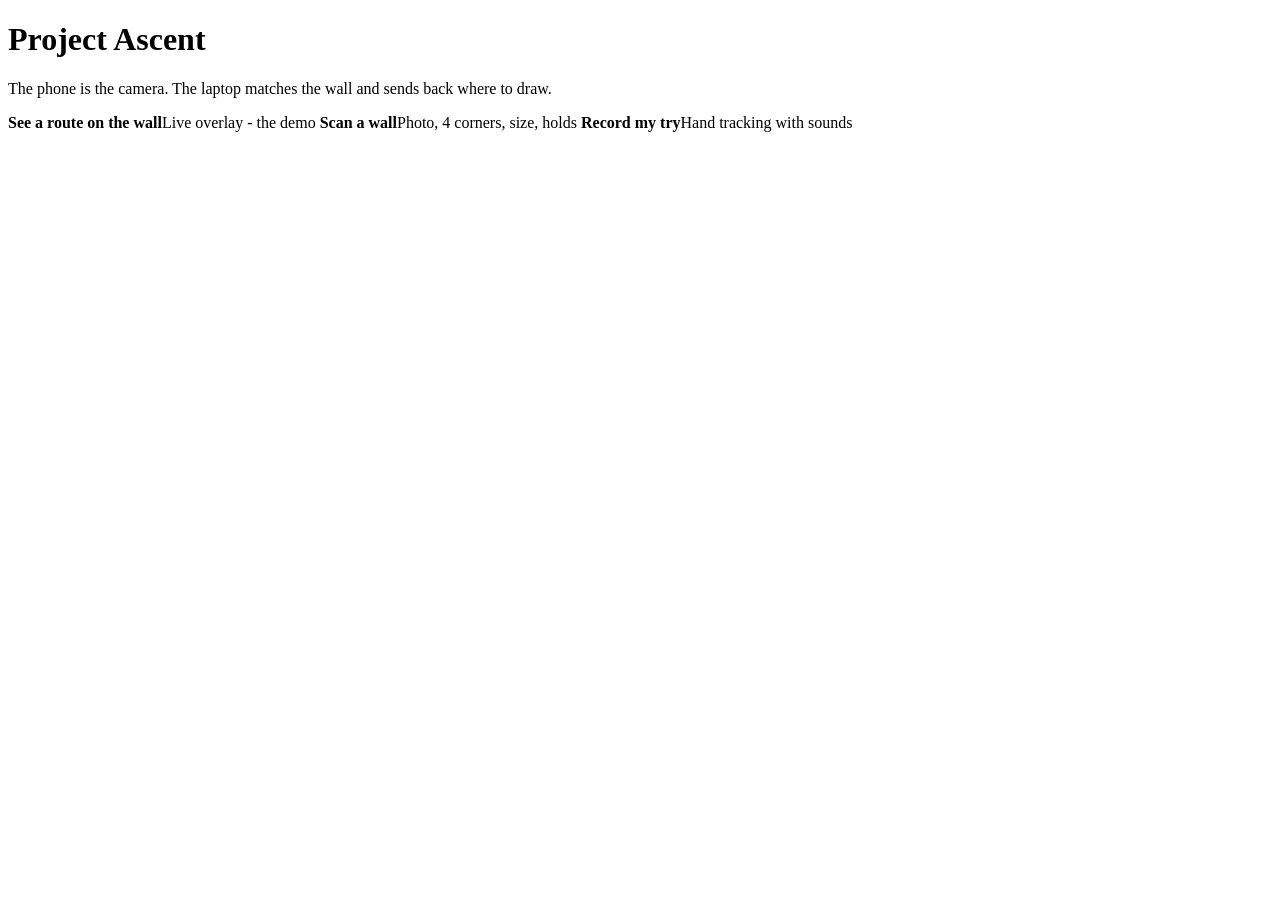
==== web/index.html @ 587008aa "Add serve and the /live phone page: the phone is the camera serve runs an HTTPS server on 0.0.0.0:84" ====
<!doctype html>
<html lang="en">
<head>
<meta charset="utf-8">
<meta name="viewport" content="width=device-width, initial-scale=1">
<title>Project Ascent</title>
<link rel="stylesheet" href="web/style.css">
</head>
<body>
<div class="page">
  <h1>Project Ascent</h1>
  <p class="muted">The phone is the camera. The laptop matches the wall and sends back where to draw.</p>
  <div class="big-links">
    <a data-page="/live"><b>See a route on the wall</b><span class="muted">Live overlay - the demo</span></a>
    <a data-page="/scan"><b>Scan a wall</b><span class="muted">Photo, 4 corners, size, holds</span></a>
    <a data-page="/track"><b>Record my try</b><span class="muted">Hand tracking with sounds</span></a>
  </div>
</div>
<script src="web/common.js"></script>
</body>
</html>
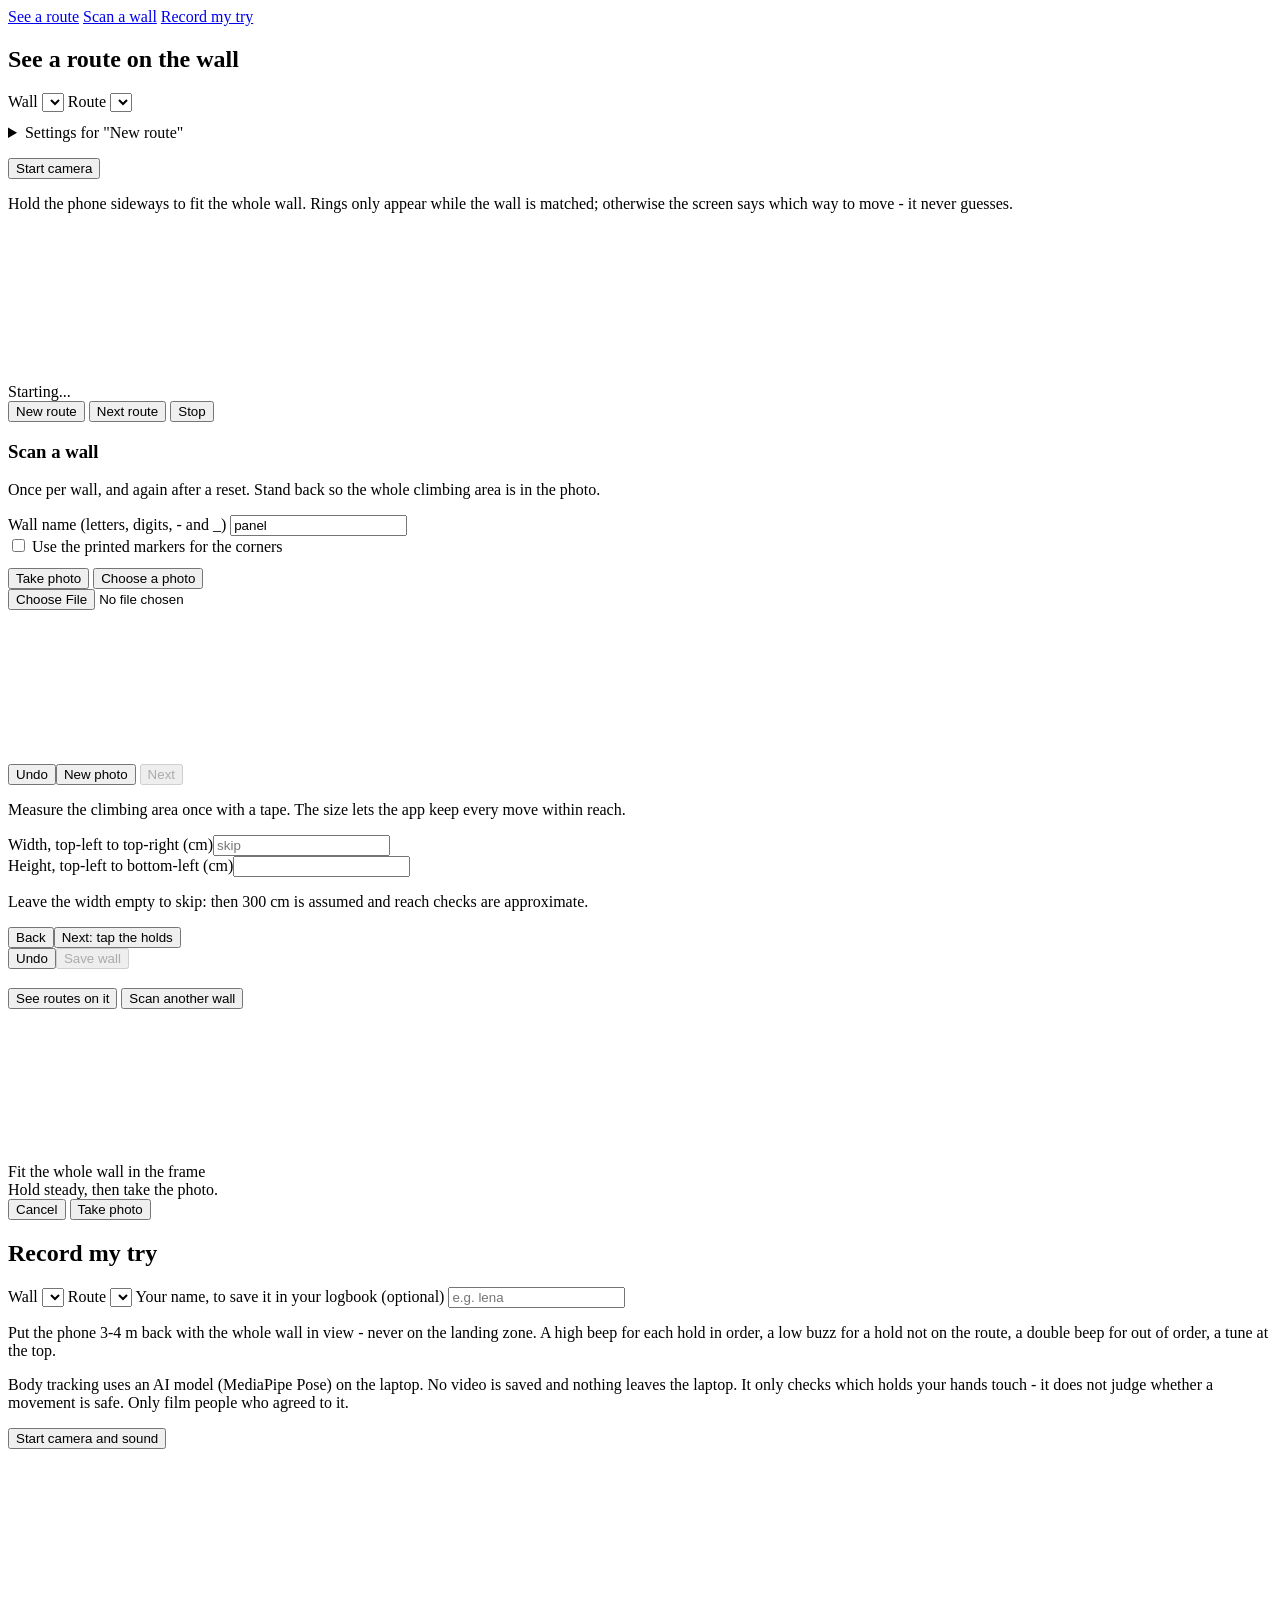
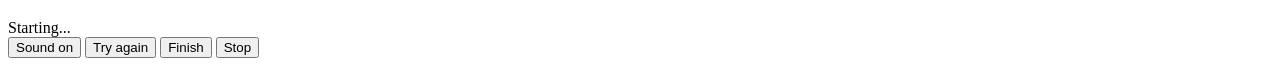
==== commit ad5feccd: "One phone page with three tabs; take the scan photo inside the page serve now prints one link. web/i" ====
--- a/web/index.html
+++ b/web/index.html
@@ -2,20 +2,184 @@
 <html lang="en">
 <head>
 <meta charset="utf-8">
-<meta name="viewport" content="width=device-width, initial-scale=1">
+<meta name="viewport" content="width=device-width, initial-scale=1, viewport-fit=cover">
 <title>Project Ascent</title>
 <link rel="stylesheet" href="web/style.css">
 </head>
 <body>
-<div class="page">
-  <h1>Project Ascent</h1>
-  <p class="muted">The phone is the camera. The laptop matches the wall and sends back where to draw.</p>
-  <div class="big-links">
-    <a data-page="/live"><b>See a route on the wall</b><span class="muted">Live overlay - the demo</span></a>
-    <a data-page="/scan"><b>Scan a wall</b><span class="muted">Photo, 4 corners, size, holds</span></a>
-    <a data-page="/track"><b>Record my try</b><span class="muted">Hand tracking with sounds</span></a>
+<!-- One page, three tabs. The laptop does the vision work; this page is the camera and the screen. -->
+<nav id="tabs" class="tabs">
+  <a href="#live" data-tab="live">See a route</a>
+  <a href="#scan" data-tab="scan">Scan a wall</a>
+  <a href="#track" data-tab="track">Record my try</a>
+</nav>
+
+<!-- ============================================================ See a route (live overlay) -->
+<section id="view-live" class="view">
+  <div id="live-setup" class="page">
+    <h1>See a route on the wall</h1>
+    <label for="live-wall">Wall</label>
+    <select id="live-wall"></select>
+    <label for="live-route">Route</label>
+    <select id="live-route"></select>
+    <details>
+      <summary class="muted" style="margin-top:12px">Settings for "New route"</summary>
+      <label for="live-train">Train (comma list: reach, traverse, jug, crimp, sloper, pinch, pocket)</label>
+      <input id="live-train" placeholder="e.g. sloper">
+      <div class="row">
+        <div><label for="live-level">Level</label>
+          <select id="live-level"><option>easy</option><option selected>medium</option><option>hard</option></select></div>
+        <div><label for="live-moves">Holds</label><input id="live-moves" type="number" value="6" min="3" max="12"></div>
+        <div><label for="live-height">Your height, cm</label><input id="live-height" type="number" value="172"></div>
+      </div>
+    </details>
+    <p><button id="live-start" class="primary wide">Start camera</button></p>
+    <div id="live-error" class="error"></div>
+    <p class="muted">Hold the phone sideways to fit the whole wall. Rings only appear while the wall is matched;
+      otherwise the screen says which way to move - it never guesses.</p>
   </div>
-</div>
+  <div id="live-cam" class="cam hidden">
+    <video id="live-video" playsinline muted autoplay></video>
+    <canvas id="live-canvas"></canvas>
+    <div class="hud">
+      <div id="live-state" class="state warn">Starting...</div>
+      <div id="live-detail" class="detail"></div>
+    </div>
+    <div class="bar">
+      <button id="live-new">New route</button>
+      <button id="live-next">Next route</button>
+      <button id="live-stop">Stop</button>
+    </div>
+  </div>
+</section>
+
+<!-- ============================================================ Scan a wall -->
+<section id="view-scan" class="view">
+  <div class="page">
+    <section id="scan-s-photo">
+      <h1>Scan a wall</h1>
+      <p class="muted">Once per wall, and again after a reset. Stand back so the whole climbing area is in the photo.</p>
+      <label for="scan-name">Wall name (letters, digits, - and _)</label>
+      <input id="scan-name" value="panel" autocapitalize="off" autocomplete="off">
+      <div id="scan-exists" class="muted"></div>
+      <label class="check"><input id="scan-markers" type="checkbox"> Use the printed markers for the corners</label>
+      <div class="row" style="margin-top:12px">
+        <button id="scan-open" class="primary">Take photo</button>
+        <button id="scan-choose">Choose a photo</button>
+      </div>
+      <input id="scan-file" type="file" accept="image/*" class="hidden">
+    </section>
+
+    <div id="scan-status" class="status hidden"></div>
+    <canvas id="scan-view" class="hidden"></canvas>
+
+    <section id="scan-s-corners" class="sticky hidden">
+      <div id="scan-corner-msg"></div>
+      <div class="row"><button id="scan-corner-undo">Undo</button><button id="scan-retake">New photo</button>
+        <button id="scan-corner-next" class="primary" disabled>Next</button></div>
+    </section>
+
+    <section id="scan-s-size" class="hidden">
+      <p>Measure the climbing area once with a tape. The size lets the app keep every move within reach.</p>
+      <div class="row">
+        <div><label for="scan-w">Width, top-left to top-right (cm)</label><input id="scan-w" type="number" inputmode="decimal" placeholder="skip"></div>
+        <div><label for="scan-h">Height, top-left to bottom-left (cm)</label><input id="scan-h" type="number" inputmode="decimal"></div>
+      </div>
+      <p class="muted">Leave the width empty to skip: then 300 cm is assumed and reach checks are approximate.</p>
+      <div class="row"><button id="scan-size-back">Back</button><button id="scan-size-next" class="primary">Next: tap the holds</button></div>
+    </section>
+
+    <section id="scan-s-holds" class="sticky hidden">
+      <div id="scan-hold-msg"></div>
+      <div class="types" id="scan-types"></div>
+      <div class="row"><button id="scan-hold-undo">Undo</button><button id="scan-save" class="primary" disabled>Save wall</button></div>
+    </section>
+
+    <section id="scan-s-done" class="hidden">
+      <h1 id="scan-done-title"></h1>
+      <p id="scan-done-text"></p>
+      <div class="row"><button id="scan-to-live" class="primary">See routes on it</button>
+        <button id="scan-again">Scan another wall</button></div>
+    </section>
+    <div id="scan-error" class="error"></div>
+  </div>
+  <!-- the camera for the scan photo: inside the page, no switch to the camera app -->
+  <div id="scan-cam" class="cam hidden">
+    <video id="scan-video" playsinline muted autoplay></video>
+    <div class="hud"><div class="state">Fit the whole wall in the frame</div>
+      <div id="scan-cam-hint" class="detail">Hold steady, then take the photo.</div></div>
+    <div class="bar">
+      <button id="scan-cancel">Cancel</button>
+      <button id="scan-shutter" class="primary">Take photo</button>
+    </div>
+  </div>
+</section>
+
+<!-- ============================================================ Record my try -->
+<section id="view-track" class="view">
+  <div id="track-setup" class="page">
+    <h1>Record my try</h1>
+    <label for="track-wall">Wall</label>
+    <select id="track-wall"></select>
+    <label for="track-route">Route</label>
+    <select id="track-route"></select>
+    <label for="track-climber">Your name, to save it in your logbook (optional)</label>
+    <input id="track-climber" autocapitalize="off" autocomplete="off" placeholder="e.g. lena">
+    <p class="muted">Put the phone 3-4 m back with the whole wall in view - never on the landing zone.
+      A high beep for each hold in order, a low buzz for a hold not on the route, a double beep for
+      out of order, a tune at the top.</p>
+    <p class="card">Body tracking uses an AI model (MediaPipe Pose) on the laptop. No video is saved and nothing
+leaves the laptop. It only checks which holds your hands touch - it does not judge whether a movement is safe.
+Only film people who agreed to it.</p>
+    <p><button id="track-start" class="primary wide">Start camera and sound</button></p>
+    <div id="track-error" class="error"></div>
+    <div id="track-safety" class="card hidden"></div>
+  </div>
+  <div id="track-cam" class="cam hidden">
+    <video id="track-video" playsinline muted autoplay></video>
+    <canvas id="track-canvas"></canvas>
+    <div class="hud">
+      <div id="track-state" class="state warn">Starting...</div>
+      <div id="track-detail" class="detail"></div>
+      <div id="track-flash" class="flash"></div>
+    </div>
+    <div id="track-summary" class="summary hidden"></div>
+    <div class="bar">
+      <button id="track-sound">Sound on</button>
+      <button id="track-again">Try again</button>
+      <button id="track-finish" class="primary">Finish</button>
+      <button id="track-stop">Stop</button>
+    </div>
+  </div>
+</section>
+
+<div id="bug" class="bugbox hidden"></div>
+
 <script src="web/common.js"></script>
+<script src="web/live.js"></script>
+<script src="web/scan.js"></script>
+<script src="web/track.js"></script>
+<script>
+"use strict";
+// Tabs: #live, #scan, #track. The old addresses /live, /scan and /track open the same page on that tab.
+const TABS = ["live", "scan", "track"];
+let current = null;
+function openTab(name, params) {
+  if (!TABS.includes(name)) name = "live";
+  if (current && current !== name && Ascent.views[current].leave) Ascent.views[current].leave();
+  current = name;
+  TABS.forEach(t => {
+    document.getElementById("view-" + t).classList.toggle("hidden", t !== name);
+    document.querySelector(`[data-tab="${t}"]`).classList.toggle("on", t === name);
+  });
+  Ascent.views[name].enter(params || {});
+}
+Ascent.openTab = (name, params) => {
+  if (location.hash !== "#" + name) history.replaceState(null, "", location.pathname + location.search + "#" + name);
+  openTab(name, params);
+};
+window.addEventListener("hashchange", () => openTab(location.hash.slice(1)));
+openTab(location.hash.slice(1) || location.pathname.replace(/^\//, "") || "live");
+</script>
 </body>
 </html>
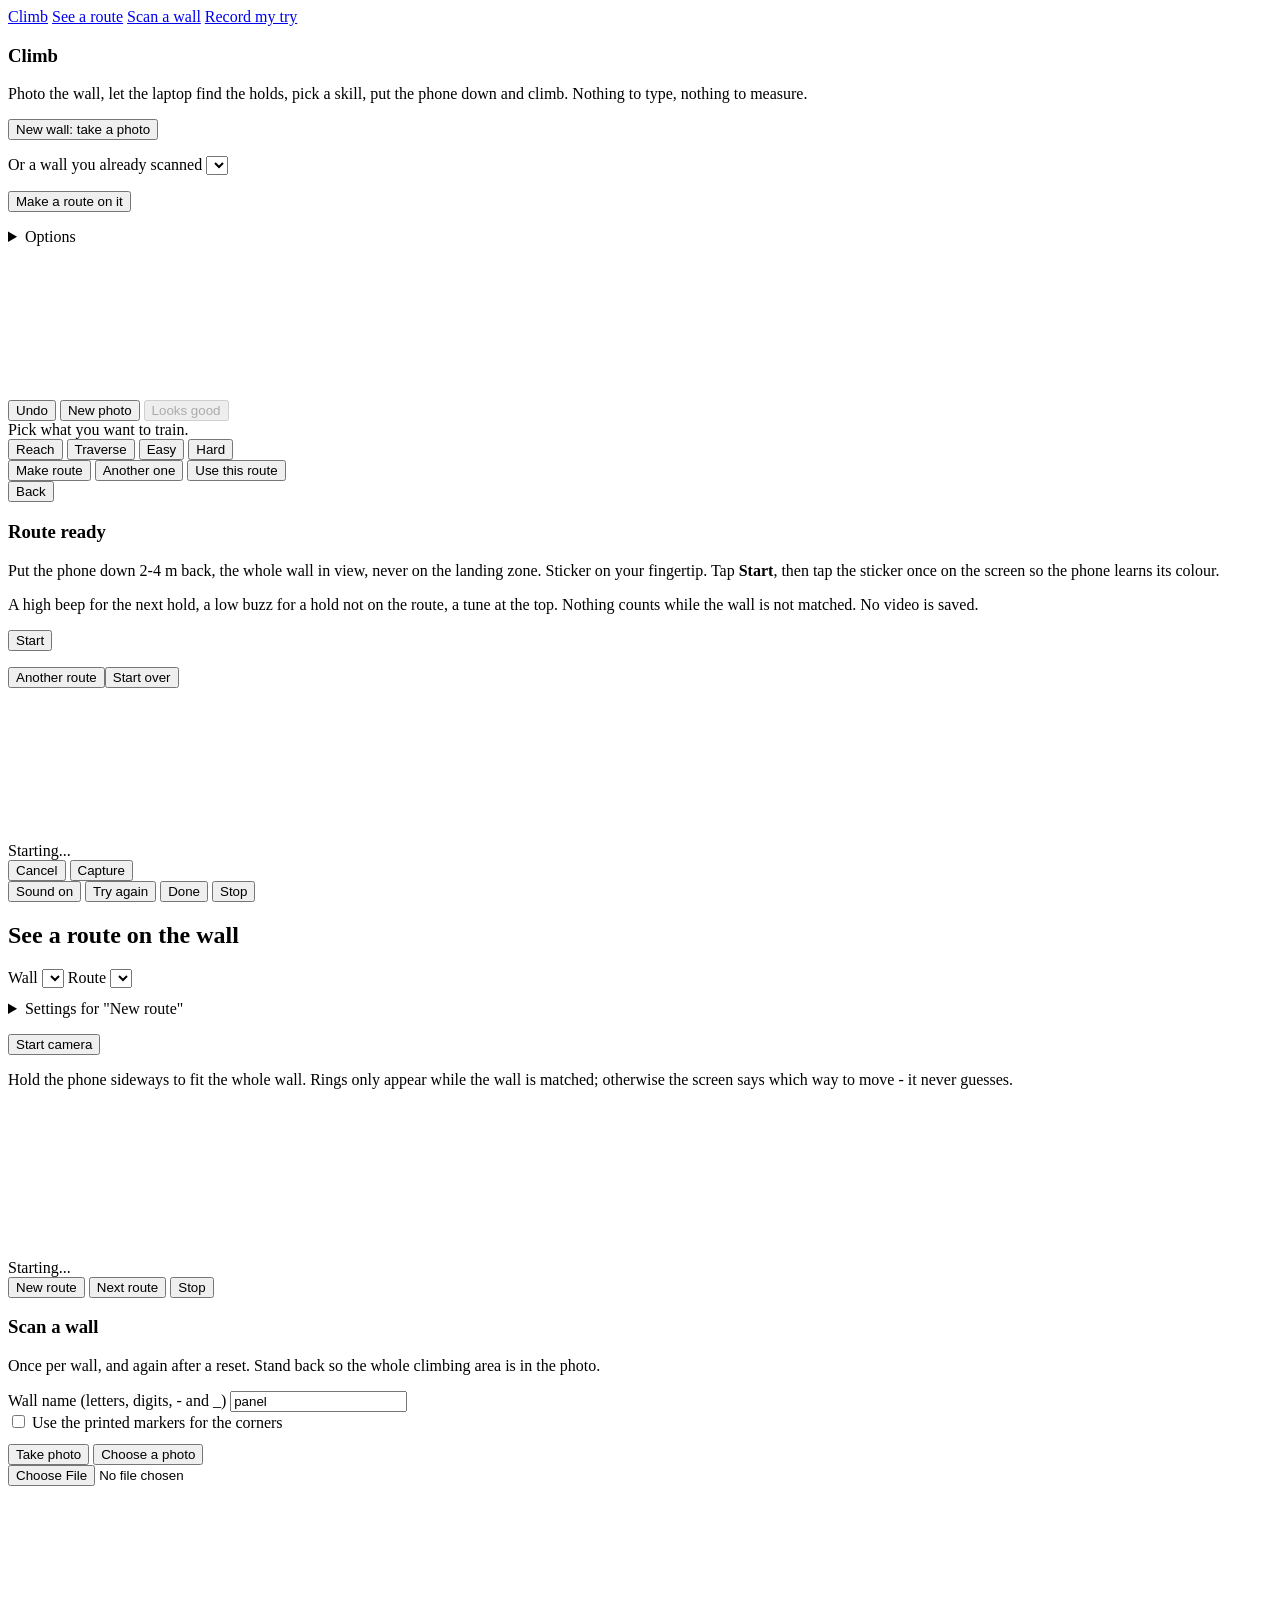
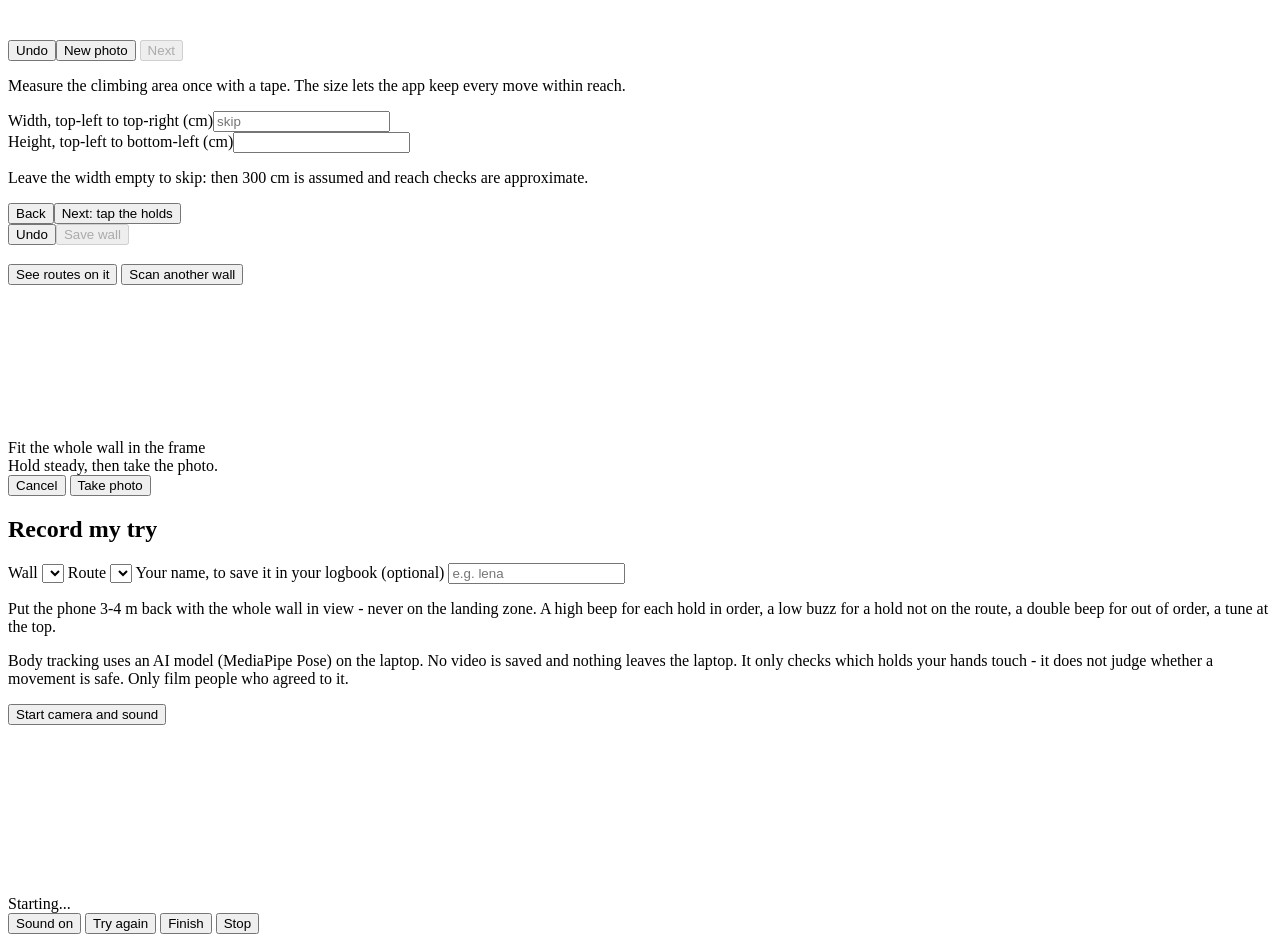
==== commit fad35192: "Phone: the Climb tab - photo, holds found, route by skill, phone down, sounds One link, nothing type" ====
--- a/web/index.html
+++ b/web/index.html
@@ -9,10 +9,98 @@
 <body>
 <!-- One page, three tabs. The laptop does the vision work; this page is the camera and the screen. -->
 <nav id="tabs" class="tabs">
+  <a href="#climb" data-tab="climb">Climb</a>
   <a href="#live" data-tab="live">See a route</a>
   <a href="#scan" data-tab="scan">Scan a wall</a>
   <a href="#track" data-tab="track">Record my try</a>
 </nav>
+
+<!-- ============================================================ Climb: the whole flow, nothing typed -->
+<section id="view-climb" class="view">
+  <div class="page">
+    <section id="flow-s-start">
+      <h1>Climb</h1>
+      <p class="muted">Photo the wall, let the laptop find the holds, pick a skill, put the phone down and climb.
+        Nothing to type, nothing to measure.</p>
+      <p><button id="flow-new" class="primary wide">New wall: take a photo</button></p>
+      <div id="flow-have" class="hidden">
+        <label for="flow-wall">Or a wall you already scanned</label>
+        <select id="flow-wall"></select>
+        <p><button id="flow-use-wall" class="wide">Make a route on it</button></p>
+      </div>
+      <details><summary class="muted">Options</summary>
+        <label for="flow-name">Wall name (letters, digits, - and _)</label>
+        <input id="flow-name" value="wall" autocapitalize="off" autocomplete="off">
+        <label for="flow-width">Wall width in cm (optional - leave empty)</label>
+        <input id="flow-width" type="number" inputmode="decimal" placeholder="not needed">
+        <label for="flow-sticker">Sticker colour on the fingertip</label>
+        <select id="flow-sticker"><option>green</option><option>pink</option><option>orange</option>
+          <option>yellow</option><option>blue</option><option>red</option></select>
+      </details>
+    </section>
+
+    <div id="flow-status" class="status hidden"></div>
+    <canvas id="flow-view" class="hidden"></canvas>
+
+    <section id="flow-s-holds" class="sticky hidden">
+      <div id="flow-holds-msg"></div>
+      <div class="row">
+        <button id="flow-holds-undo">Undo</button>
+        <button id="flow-retake">New photo</button>
+        <button id="flow-holds-ok" class="primary" disabled>Looks good</button>
+      </div>
+    </section>
+
+    <section id="flow-s-route" class="sticky hidden">
+      <div id="flow-route-msg">Pick what you want to train.</div>
+      <div class="types skills" id="flow-skills">
+        <button data-skill="reach" class="on">Reach</button>
+        <button data-skill="traverse">Traverse</button>
+        <button data-skill="easy">Easy</button>
+        <button data-skill="hard">Hard</button>
+      </div>
+      <div class="row">
+        <button id="flow-make" class="primary">Make route</button>
+        <button id="flow-another" class="hidden">Another one</button>
+        <button id="flow-keep" class="primary hidden">Use this route</button>
+      </div>
+      <div class="row"><button id="flow-route-back">Back</button></div>
+    </section>
+
+    <section id="flow-s-climb" class="hidden">
+      <h1 id="flow-climb-title">Route ready</h1>
+      <p id="flow-climb-text"></p>
+      <p>Put the phone down 2-4 m back, the whole wall in view, never on the landing zone. Sticker on your
+        fingertip. Tap <b>Start</b>, then tap the sticker once on the screen so the phone learns its colour.</p>
+      <p class="muted">A high beep for the next hold, a low buzz for a hold not on the route, a tune at the top.
+        Nothing counts while the wall is not matched. No video is saved.</p>
+      <p><button id="flow-start" class="primary wide">Start</button></p>
+      <div class="row"><button id="flow-climb-back">Another route</button><button id="flow-restart">Start over</button></div>
+    </section>
+    <div id="flow-error" class="error"></div>
+  </div>
+
+  <div id="flow-cam" class="cam hidden">
+    <video id="flow-video" playsinline muted autoplay></video>
+    <canvas id="flow-canvas"></canvas>
+    <div class="hud">
+      <div id="flow-state" class="state warn">Starting...</div>
+      <div id="flow-detail" class="detail"></div>
+      <div id="flow-flash" class="flash"></div>
+    </div>
+    <div id="flow-summary" class="summary hidden"></div>
+    <div class="bar" id="flow-bar-photo">
+      <button id="flow-cancel">Cancel</button>
+      <button id="flow-shutter" class="primary">Capture</button>
+    </div>
+    <div class="bar hidden" id="flow-bar-climb">
+      <button id="flow-sound">Sound on</button>
+      <button id="flow-again">Try again</button>
+      <button id="flow-done" class="primary">Done</button>
+      <button id="flow-stop">Stop</button>
+    </div>
+  </div>
+</section>
 
 <!-- ============================================================ See a route (live overlay) -->
 <section id="view-live" class="view">
@@ -156,16 +244,18 @@
 <div id="bug" class="bugbox hidden"></div>
 
 <script src="web/common.js"></script>
+<script src="web/flow.js"></script>
 <script src="web/live.js"></script>
 <script src="web/scan.js"></script>
 <script src="web/track.js"></script>
 <script>
 "use strict";
-// Tabs: #live, #scan, #track. The old addresses /live, /scan and /track open the same page on that tab.
-const TABS = ["live", "scan", "track"];
+// Tabs: #climb (the whole flow), #live, #scan, #track. The addresses /live, /scan and /track open the same
+// page on that tab; the plain link opens Climb.
+const TABS = ["climb", "live", "scan", "track"];
 let current = null;
 function openTab(name, params) {
-  if (!TABS.includes(name)) name = "live";
+  if (!TABS.includes(name)) name = "climb";
   if (current && current !== name && Ascent.views[current].leave) Ascent.views[current].leave();
   current = name;
   TABS.forEach(t => {
@@ -179,7 +269,7 @@
   openTab(name, params);
 };
 window.addEventListener("hashchange", () => openTab(location.hash.slice(1)));
-openTab(location.hash.slice(1) || location.pathname.replace(/^\//, "") || "live");
+openTab(location.hash.slice(1) || location.pathname.replace(/^\//, "") || "climb");
 </script>
 </body>
 </html>
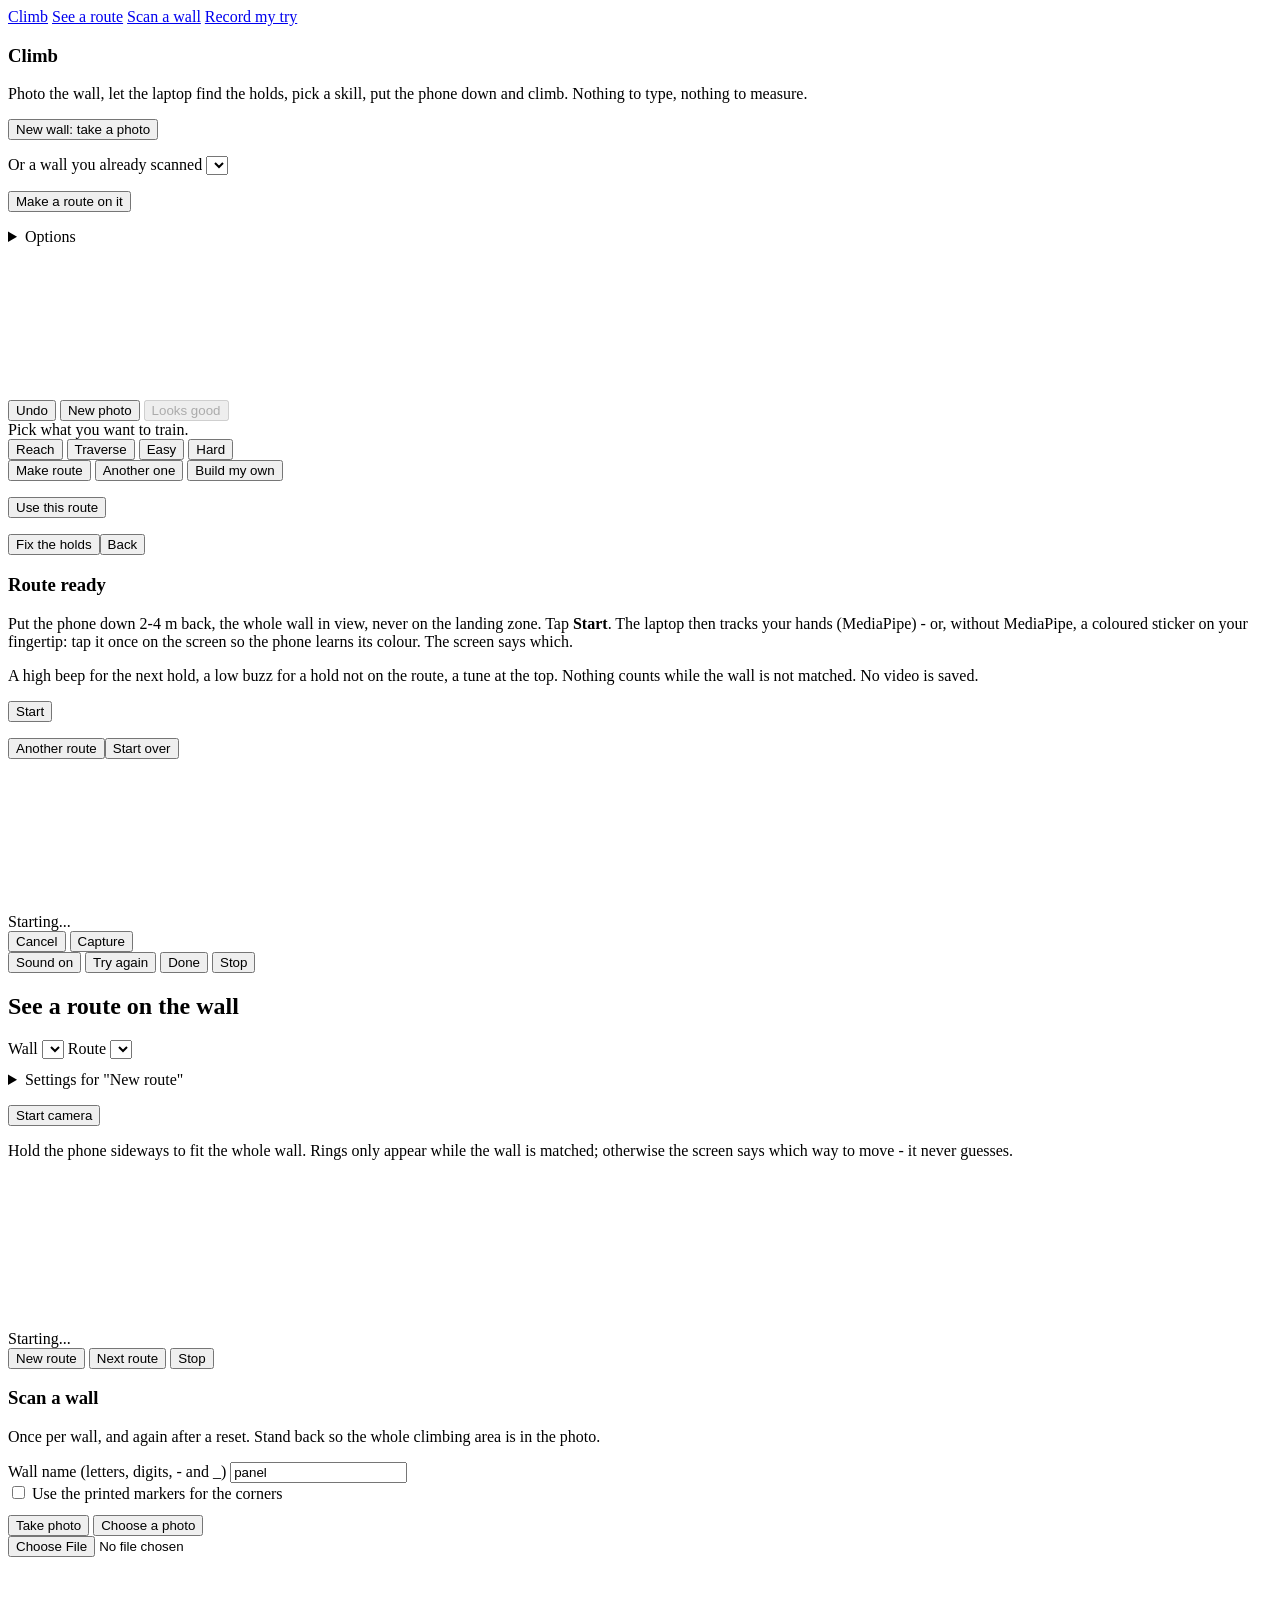
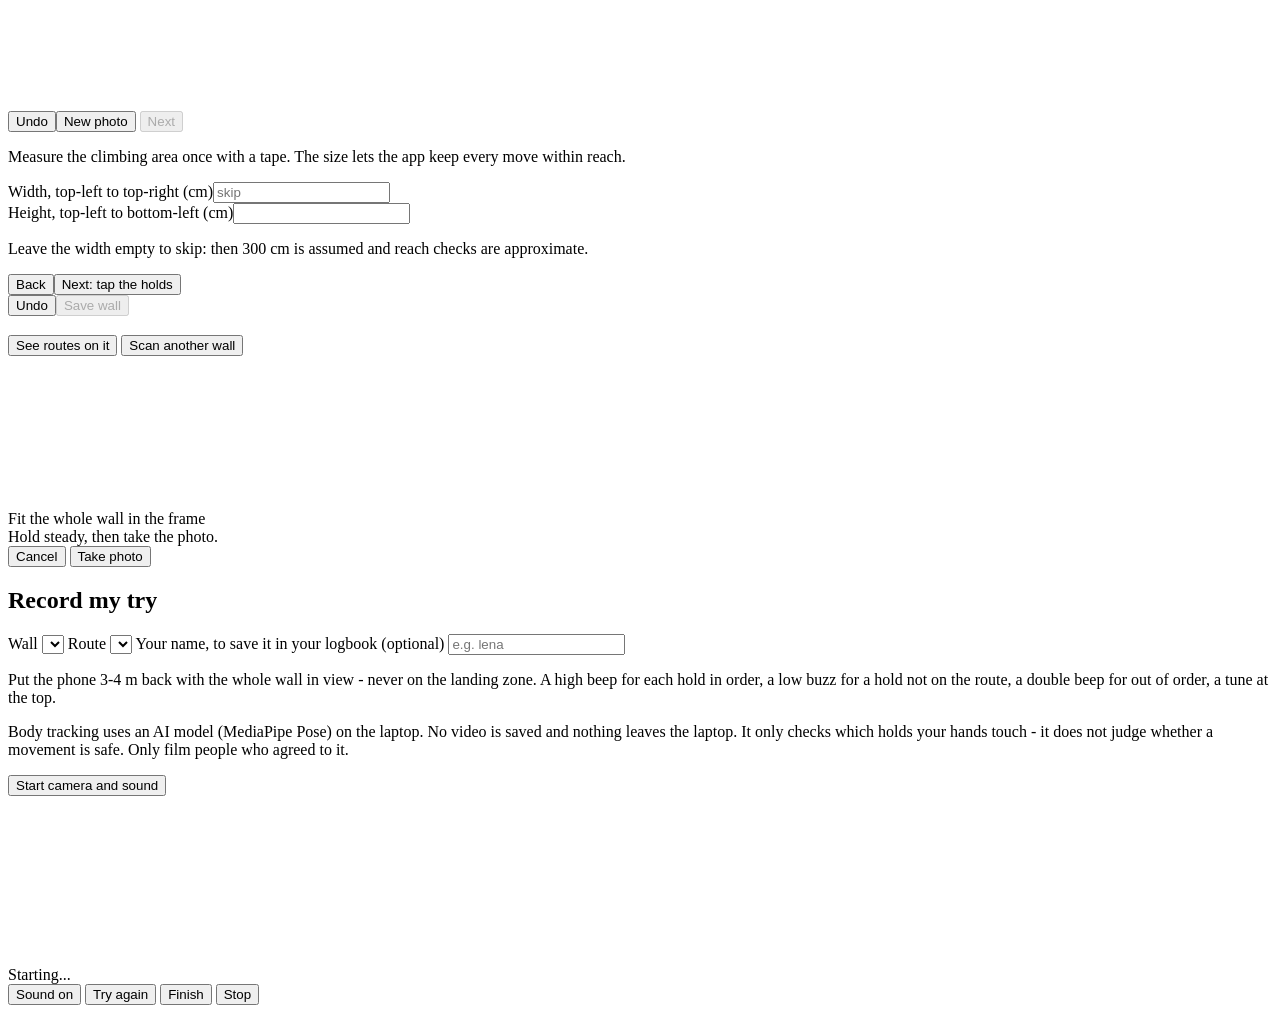
==== commit 63d78350: "Climb tab after the first real phone test: hands, routes by hand, reach on unmeasured walls On the r" ====
--- a/web/index.html
+++ b/web/index.html
@@ -33,7 +33,13 @@
         <input id="flow-name" value="wall" autocapitalize="off" autocomplete="off">
         <label for="flow-width">Wall width in cm (optional - leave empty)</label>
         <input id="flow-width" type="number" inputmode="decimal" placeholder="not needed">
-        <label for="flow-sticker">Sticker colour on the fingertip</label>
+        <label for="flow-touch">How touches are seen when you climb</label>
+        <select id="flow-touch">
+          <option value="auto">Automatic: hands if the laptop has MediaPipe, else a sticker</option>
+          <option value="hands">Hands, no sticker (MediaPipe on the laptop)</option>
+          <option value="sticker">A coloured sticker on the fingertip</option>
+        </select>
+        <label for="flow-sticker">Sticker colour, if you use one</label>
         <select id="flow-sticker"><option>green</option><option>pink</option><option>orange</option>
           <option>yellow</option><option>blue</option><option>red</option></select>
       </details>
@@ -62,16 +68,18 @@
       <div class="row">
         <button id="flow-make" class="primary">Make route</button>
         <button id="flow-another" class="hidden">Another one</button>
-        <button id="flow-keep" class="primary hidden">Use this route</button>
-      </div>
-      <div class="row"><button id="flow-route-back">Back</button></div>
+        <button id="flow-build">Build my own</button>
+      </div>
+      <p><button id="flow-keep" class="primary wide hidden">Use this route</button></p>
+      <div class="row"><button id="flow-fix">Fix the holds</button><button id="flow-route-back">Back</button></div>
     </section>
 
     <section id="flow-s-climb" class="hidden">
       <h1 id="flow-climb-title">Route ready</h1>
       <p id="flow-climb-text"></p>
-      <p>Put the phone down 2-4 m back, the whole wall in view, never on the landing zone. Sticker on your
-        fingertip. Tap <b>Start</b>, then tap the sticker once on the screen so the phone learns its colour.</p>
+      <p>Put the phone down 2-4 m back, the whole wall in view, never on the landing zone. Tap <b>Start</b>.
+        The laptop then tracks your hands (MediaPipe) - or, without MediaPipe, a coloured sticker on your
+        fingertip: tap it once on the screen so the phone learns its colour. The screen says which.</p>
       <p class="muted">A high beep for the next hold, a low buzz for a hold not on the route, a tune at the top.
         Nothing counts while the wall is not matched. No video is saved.</p>
       <p><button id="flow-start" class="primary wide">Start</button></p>
